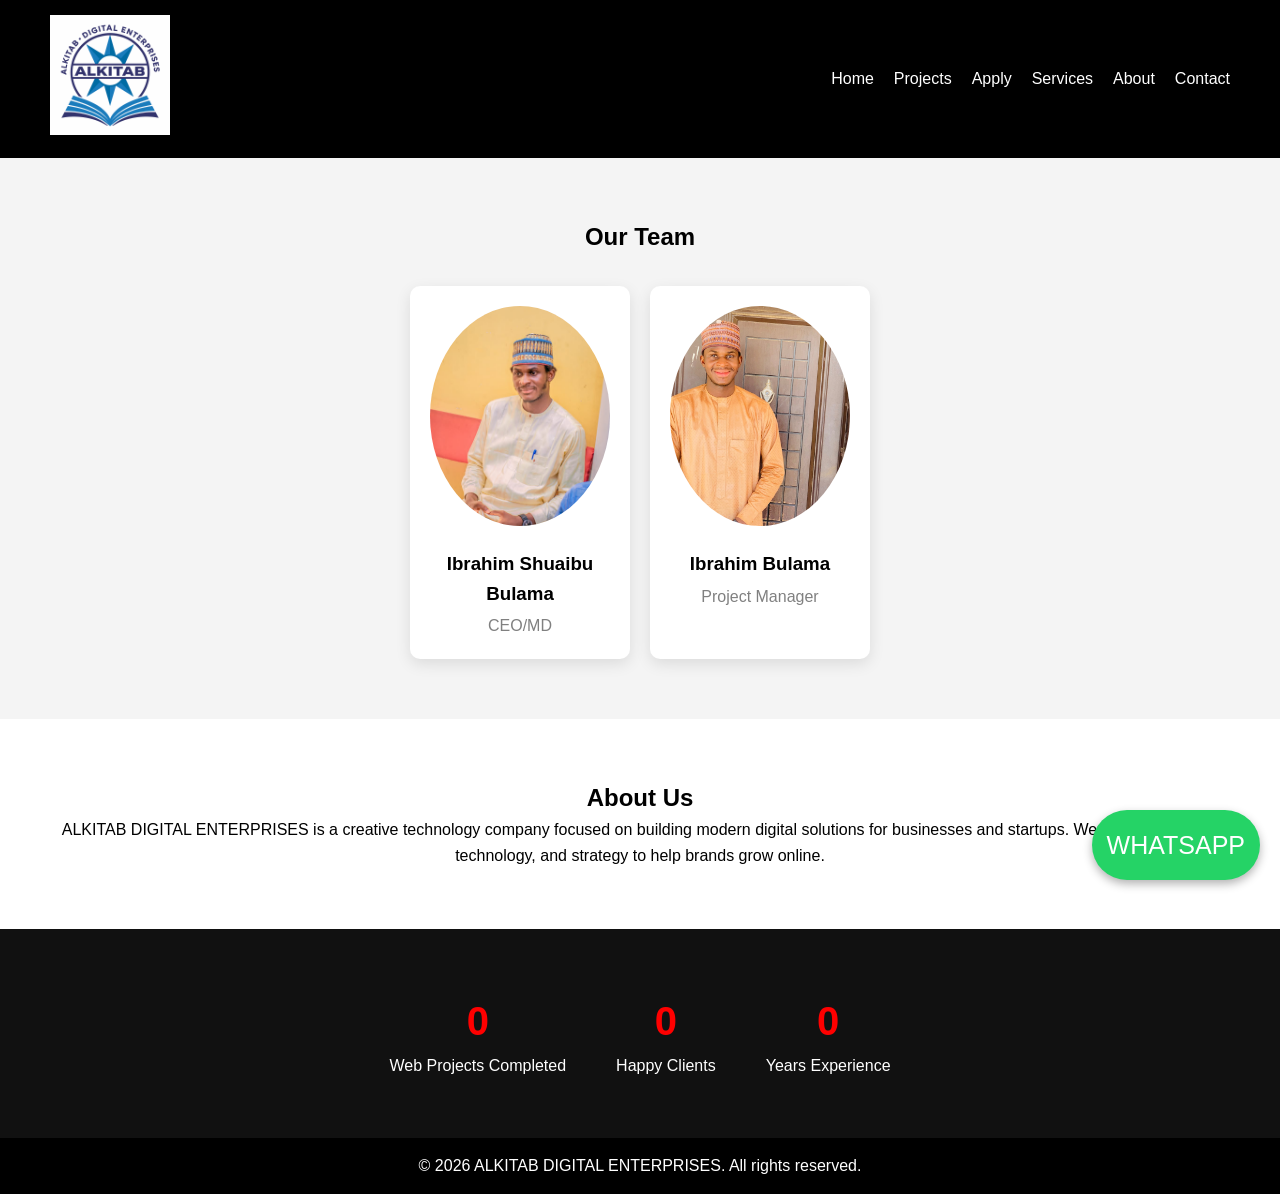
==== about.html @ 2f9b767d "Add files via upload" ====
<!DOCTYPE html>
<html>
<head>
<title>About Us</title>
<link rel="stylesheet" href="cssstyle.css">
</head>

<body>
<header>
	<nav>
		<div class="logo">
			<img src="logo.png" alt="Logo">
		</div>
		<ul>
			<li><a href="index.html">Home</a></li>
			<li><a href="gallery.html">Projects</a></li>
			<li><a href="career.html">Apply</a></li>
			<li><a href="services.html">Services</a></li>
			<li><a href="about.html">About</a></li>
			<li><a href="contact.html">Contact</a></li>
		</ul>
	</nav>
</header>

<section id="staffs" class="staffs">
	<h2>Our Team</h2>
	<div class="staff-box">
		<div class="staff-card">
			<img src="staff1.jpg" alt="Staff 1">
			<h3>Ibrahim Shuaibu Bulama</h3>
			<p>CEO/MD</p>
		</div>
		<div class="staff-card">
			<img src="staff2.jpg" alt="Staff 2">
			<h3>Ibrahim Bulama</h3>
			<p>Project Manager</p>
		</div>
	</div>
</section>

<section id="about" class="about">
	<h2>About Us</h2>
	<p> ALKITAB DIGITAL ENTERPRISES is a creative technology company focused on building modern digital solutions for businesses and startups. We combine design, technology, and strategy to help brands grow online.</p>
</section>

<section class="stats">
	<div class="stat">
		<h2 class="counter" data-target="75">0</h2>
		<p>Web Projects Completed</p>
	</div>
	<div class="stat">
		<h2 class="counter" data-target="40">0</h2>
		<p>Happy Clients</p>
	</div>
	<div class="stat">
		<h2 class="counter" data-target="5">0</h2>
		<p>Years Experience</p>
	</div>
</section>

<footer>
	<p>© 2026 ALKITAB DIGITAL ENTERPRISES. All rights reserved.</p>
</footer>

<a href="https://wa.me/2349126235939" class="whatsapp" target="_blank">
	WHATSAPP
</a>
<script src="script.js"></script>

</body>
</html>
---- cssstyle.css ----
* {
    margin: 0;
    padding: 0;
    box-sizing: border-box;
}

body {
    font-family: Arial, sans-serif;
    line-height: 1.6;
}
/* NAVBAR */
header {
    background: black;
    color: white;
    padding: 15px 50px;
}

nav {
    display: flex;
    justify-content: space-between;
    align-items: center;
}

nav ul {
    list-style: none;
    display: flex;
}

nav ul li {
    margin-left: 20px;
}

nav ul li a {
    color: white;
    text-decoration: none;
}

nav ul li a:hover {
    color: red;
}

.logo img {
    width: 120px;
}

/* HERO SECTION */


.hero {
    height: 100vh;
    background: linear-gradient(rgba(0, 0, 0, 0.6), rgba(0, 0, 0, 0.6)), url('https://picsum.photos/1600/900') center/cover;
    display: flex;
    align-items: center;
    justify-content: center;
    text-align: center;
    color: white;
}

.hero-content {
    max-width: 600px;
}

.btn {
    padding: 12px 25px;
    margin: 10px;
    text-decoration: none;
    border-radius: 5px;
    display: inline-block;
}

.primary {
    background: red;
    color: white;
}

.secondary {
    background: white;
    color: black;
}

/* ABOUT */
.about {
    padding: 60px 50px;
    text-align: center;
}

.stats {
    display: flex;
    justify-content: center;
    gap: 50px;
    padding: 60px;
    background: #111;
    color: white;
    text-align: center;
}

.stats h2 {
    font-size: 40px;
    color: red;
}

/* STAFF SECTION */
.staffs {
    padding: 60px 50px;
    text-align: center;
    background: #f4f4f4;
}

.staff-box {
    display: flex;
    justify-content: center;
    flex-wrap: wrap;
    gap: 20px;
    margin-top: 30px;
}

.staff-card {
    background: white;
    padding: 20px;
    width: 220px;
    border-radius: 10px;
    box-shadow: 0 5px 15px rgba(0, 0, 0, 0.1);
    transition: transform 0.3s;
}

.staff-card:hover {
    transform: scale(1.05);
}

.staff-card img {
    width: 100%;
    border-radius: 50%;
    height: 220px;
    object-fit: cover;
    margin-bottom: 15px;
}

.staff-card h3 {
    color: #000;
    margin-bottom: 5px;
}

.staff-card p {
    color: gray;
    font-size: 16px;
}

/* SERVICES */
.services {
    background: #f4f4f4;
    padding: 60px 50px;
    text-align: center;
}

.service-box {
    display: flex;
    justify-content: center;
    margin-top: 30px;
    gap: 20px;
}

.card {
    background: white;
    padding: 30px;
    width: 200px;
    box-shadow: 0 5px 15px rgba(0,0,0,0.1);
}

.gallery {
    padding: 60px 50px;
    text-align: center;
}

.gallery-box {
    display: flex;
    justify-content: center;
    gap: 20px;
    margin-top: 30px;
    flex-wrap: wrap;
}

.gallery-box img {
    width: 300px;
    border-radius: 8px;
    transition: transform 0.3s;
}

.gallery-box img:hover {
    transform: scale(1.1);
}

#lightbox {
    position: fixed;
    top: 0;
    left: 0;
    width: 100%;
    height: 100%;
    background: rgba(0, 0, 0, 0.9);
    display: none;
    justify-content: center;
    align-items: center;
}

#lightbox img {
    max-width: 80px;
}

.why-us {
    padding: 60px;
    text-align: center;
}

.why-box {
    display: flex;
    gap: 20px;
    justify-content: center;
    flex-wrap: wrap;
}

.why-card {
    background: #red;
    padding: 30px;
    border-radius: 10px;
    width: 250px;
}

/*job hire*/
#career {
  padding: 60px 20px;
  background-color: #f9f9f9;
  text-align: center;
}

#career h2 {
  font-size: 32px;
  margin-bottom: 10px;
}

#career p {
  margin-bottom: 30px;
  color: #555;
}

#career form {
  max-width: 500px;
  margin: auto;
  text-align: left;
  background: #ffffff;
  padding: 25px;
  border-radius: 8px;
  box-shadow: 0 0 10px rgba(0,0,0,0.1);
}

#career label {
  font-weight: 600;
  display: block;
  margin-top: 15px;
}

#career input,
#career textarea {
  width: 100%;
  padding: 10px;
  margin-top: 5px;
  border: 1px solid #ccc;
  border-radius: 5px;
}

#career button {
  margin-top: 20px;
  width: 100%;
  padding: 12px;
  background-color: #0077ff;
  color: white;
  border: none;
  border-radius: 5px;
  font-size: 16px;
  cursor: pointer;
}

#career button:hover {
  background-color: #005fcc;
}

#career input[type="radio"] {
  width: auto;
  margin-right: 5px;
}

#career select {
  width: 100%;
  padding: 10px;
  margin-top: 5px;
  border: 1px solid #ccc;
  border-radius: 5px;
}

/* CONTACT */
.contact {
    padding: 60px 50px;
    text-align: center;
}

.contact button {
    background: black;
    color: white;
    padding: 10px 20px;
    border: none;
    margin-top: 10px;
}

form {
    max-width: 400px;
    margin: auto;
    display: flex;
    flex-direction: column;
}

form input,
form textarea {
    margin: 10px 0;
    padding: 10px;
}

form button {
    background: red;
    color: white;
    border: none;
    padding: 10px;
    cursor: pointer;
}

.whatsapp {
    position: fixed;
    bottom: 20px;
    right: 20px;
    background: #25D366;
    color: white;
    font-size: 25px;
    padding: 15px;
    border-radius: 50px;
    text-decoration: none;
    box-shadow: 0 4px 10px rgba(0, 0, 0, 0.3);
}

.whatsapp:hover {
    transform: scale(1.1);
}

/* FOOTER */
footer {
    background: black;
    color: white;
    text-align: center;
    padding: 15px;
}

/* RESPONSIVE DESIGN */
@media(max-width: 768px) {
    .service-box {
        flex-direction: column;
        align-items: center;
    }

    nav ul {
        flex-direction: column;
    }
}

/* FADE IN ANIMATION */
@keyframes fadeIn {
    from { opacity: 0; transform: translateY(20px); }
    to { opacity: 1; transform: translateY(0); }
}

.hero h1,
.hero p,
.hero button {
    animation: fadeIn 1.5s ease-in-out;
}

.card {
    transition: transform 0.3s ease;
}

.card:hover {
    transform: scale(1.05);
}
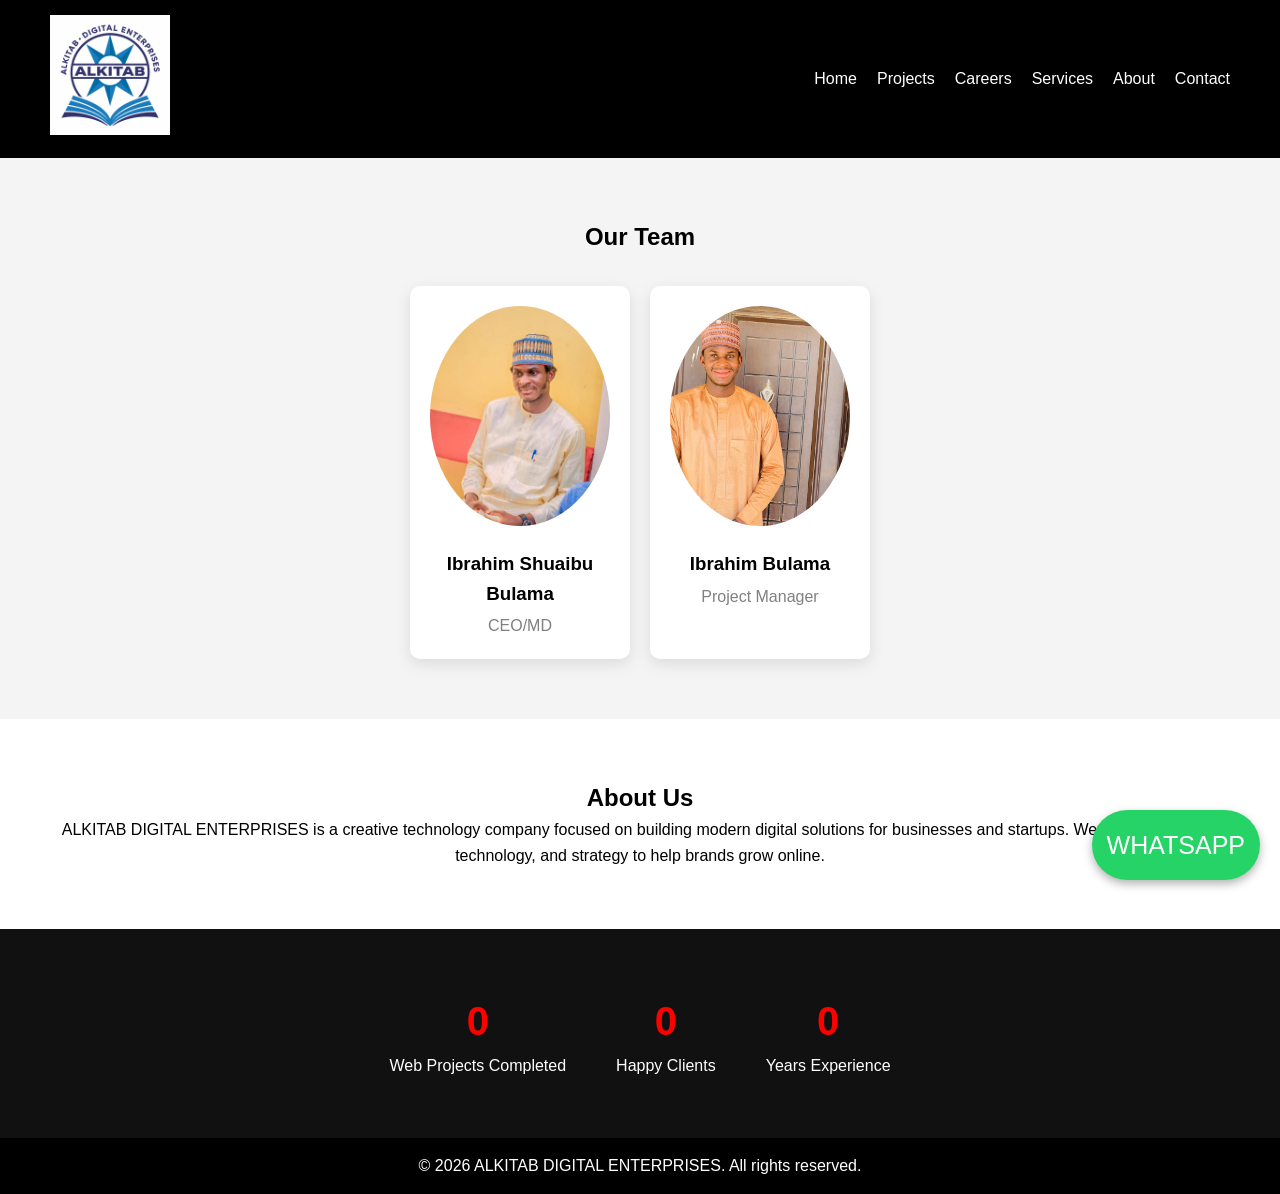
==== commit 5c8a5cef: "Add files via upload" ====
--- a/about.html
+++ b/about.html
@@ -14,7 +14,7 @@
 		<ul>
 			<li><a href="index.html">Home</a></li>
 			<li><a href="gallery.html">Projects</a></li>
-			<li><a href="career.html">Apply</a></li>
+			<li><a href="career.html">Careers</a></li>
 			<li><a href="services.html">Services</a></li>
 			<li><a href="about.html">About</a></li>
 			<li><a href="contact.html">Contact</a></li>
